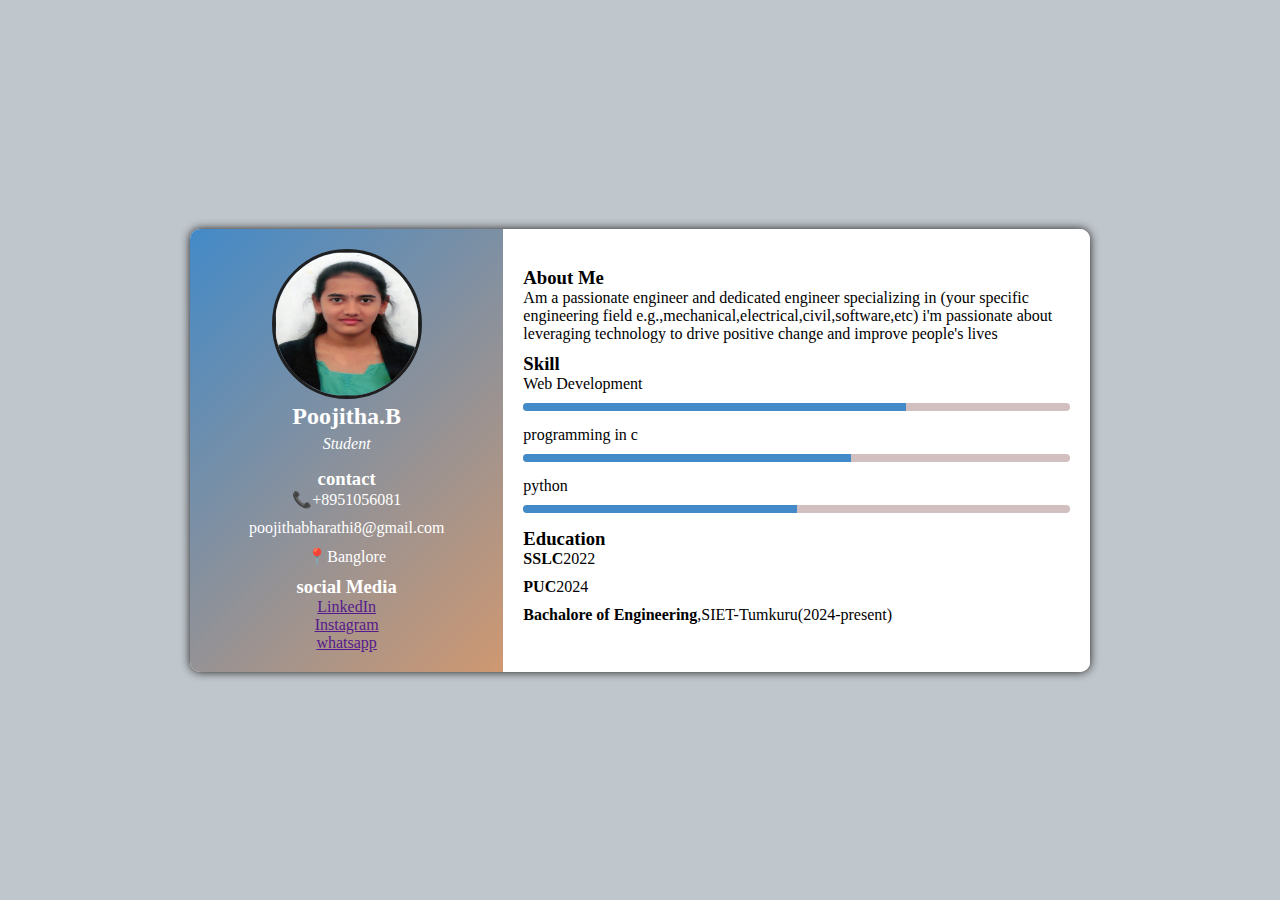
==== index.html @ 65b3ce6e "it's me poojitha" ====
<!DOCTYPE html>
<html lang="en">
<head>
    <meta charset="UTF-8">
    <meta name="viewport" content="width=device-width, initial-scale=1.0">
    <title>poojitha profile</title>
    <link rel="stylesheet" href="style.css">
</head>
<body>
    <div class="container">
     <div class="profile-box">
        <div class="left-section">
            <div class="profile-img">
                <img src="photo.html" width="300" >
            </div>
            <h2>Poojitha.B</h2>
            <p class="role">Student</p>
            <h3>contact</h3>
            <p class="icon">📞+8951056081</p>
            <p class="icon">poojithabharathi8@gmail.com</p>
            <p class="icon">📍Banglore</p>
            <h3>social Media</h3>
            <div class="social media"></div>
            <a href="">LinkedIn</a>
            <a href="">Instagram</a>
            <a href="">whatsapp</a>
        </div>
     
     <div class="right-section">
          <h3>About Me</h3>
          <p>Am a passionate engineer and dedicated engineer specializing in (your specific engineering field e.g.,mechanical,electrical,civil,software,etc)
            i'm passionate about leveraging technology to drive positive change and improve people's lives </p>
         <h3>Skill</h3>
         
         <div class="skill">
            <p>Web Development</p>
            <div class="progress"><div style="width:70%;"></div></div>
         </div>
         <div class="skill">
            <p>programming in c</p>
            <div class="progress"><div style="width:60%;"></div></div>
         </div>
         <div class="skill">
            <p>python</p>
            <div class="progress"><div style="width:50%;"></div></div>
         </div>
         <h3>Education</h3>
         <p><strong>SSLC</strong>2022</p>
         <p><strong>PUC</strong>2024</p>
         <p><strong>Bachalore of Engineering</strong>,SIET-Tumkuru(2024-present)</p>
         </div>
       </div>
    </div>
</body>
</html>
---- style.css ----
*{
    margin: 0;
    padding: 0;
    box-sizing: border-box;
    font-family: Cambria, Cochin, Georgia, Times, 'Times New Roman', serif;
}
body{
    background: rgb(191, 198, 204);
    display: flex;
    justify-content: center;
    align-items: center;
    min-height: 100vh;
    padding: 20px;
}
.container{
    width: 100%;
    max-width: 900px;
}
.profile-box {
    display: flex;
    flex-direction: row;
    flex-wrap: nowrap;
    background: white ;
    border-radius: 10px;
    box-shadow: 0 0 10px rgb(30, 28, 28);
    overflow: hidden;
    align-items: stretch;

.left-section {
    flex: 1;
    max-width: 35%;
    background: linear-gradient(135deg, rgb(67, 138, 200),rgb(207, 152, 113) );
    color: white;
    padding: 20px;
    text-align: center;
    display:flex;
    flex-direction: column;
    align-items: center;
}
.profile-img img {
    width:150px;
    height:150px;
    border-radius: 50%;
    border:3px solid rgb(32, 31, 31);
}
.role{
    font-style: italic;
    margin-bottom: 15px;
    margin-top: 5px;

}
.social-media{
    margin-top: 15px;
}
.social-media a{
    display: inline-block;
    color: azure;
    font-size: 40px;
    margin: 5px;
    text-decoration: none;
}
.right-section {
    flex: 2;
    padding: 20px;
    background: white;
    display: flex;
    flex-direction: column;
    justify-content: center;
}
p{
    margin-bottom: 10px;
}
.skill{
    margin-bottom: 15px;
}
.progress {
    height: 8px;
    width: 100%;
    background: rgb(210, 191, 191);
    border-radius: 5px;
    overflow: hidden;
}
.progress div {
    height:100%;
    background: rgb(67, 138, 200);
}
ul{
    padding-left: 20px;
}
li{
    margin-bottom: 5px;
}
/*Responsive design*/
@media(max-width: 768px){
    .profile-box{
        flex-direction: column;

    }
    .left-section,.right-section{
        max-width: 100%;
        width: 100;
        text-align: center;
    }
}
}
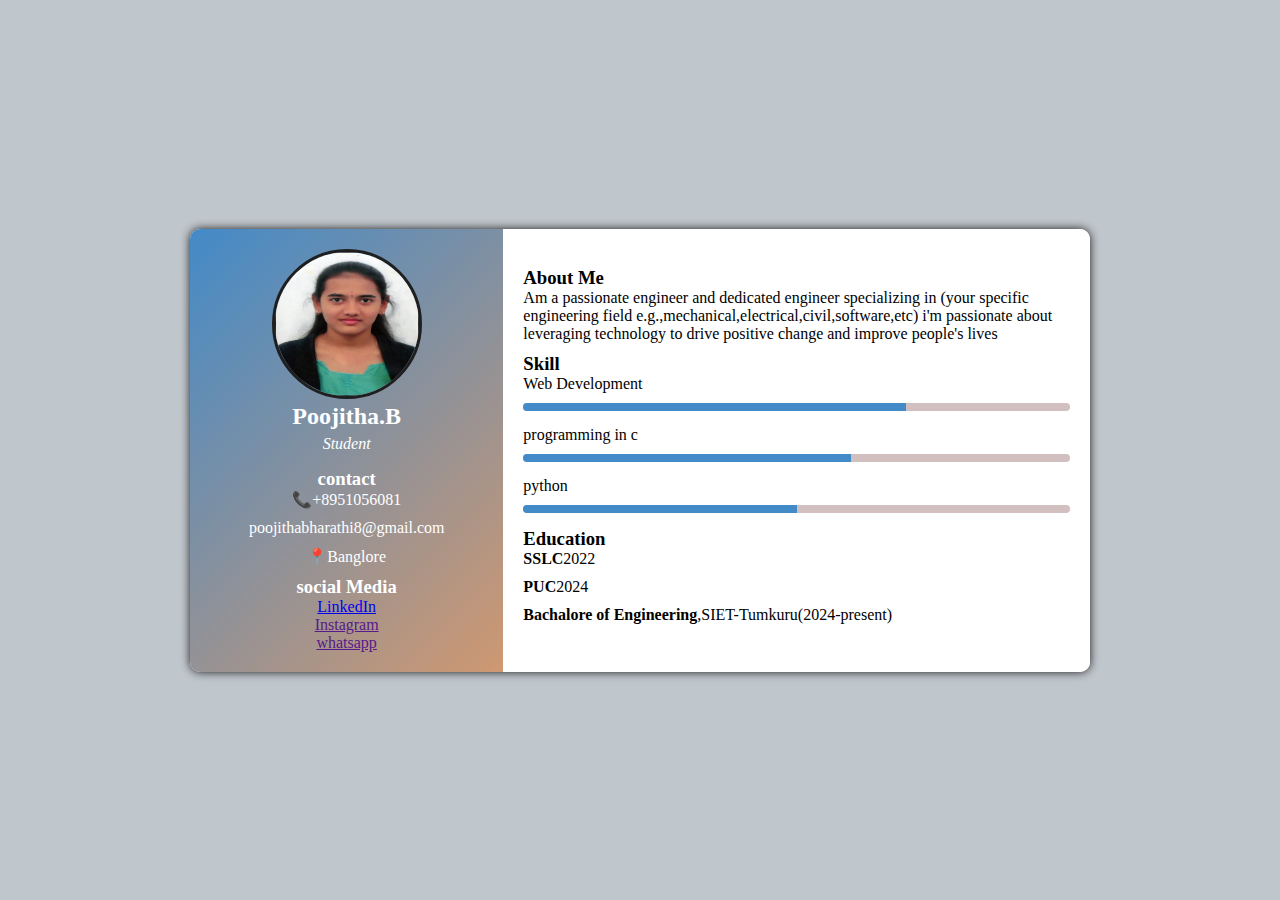
==== commit 3cdb45be: "it's me poojitha" ====
--- a/index.html
+++ b/index.html
@@ -21,7 +21,7 @@
             <p class="icon">📍Banglore</p>
             <h3>social Media</h3>
             <div class="social media"></div>
-            <a href="">LinkedIn</a>
+            <a href="https://www.linkedin.com/feed/?trk=onboarding-landing">LinkedIn</a>
             <a href="">Instagram</a>
             <a href="">whatsapp</a>
         </div>
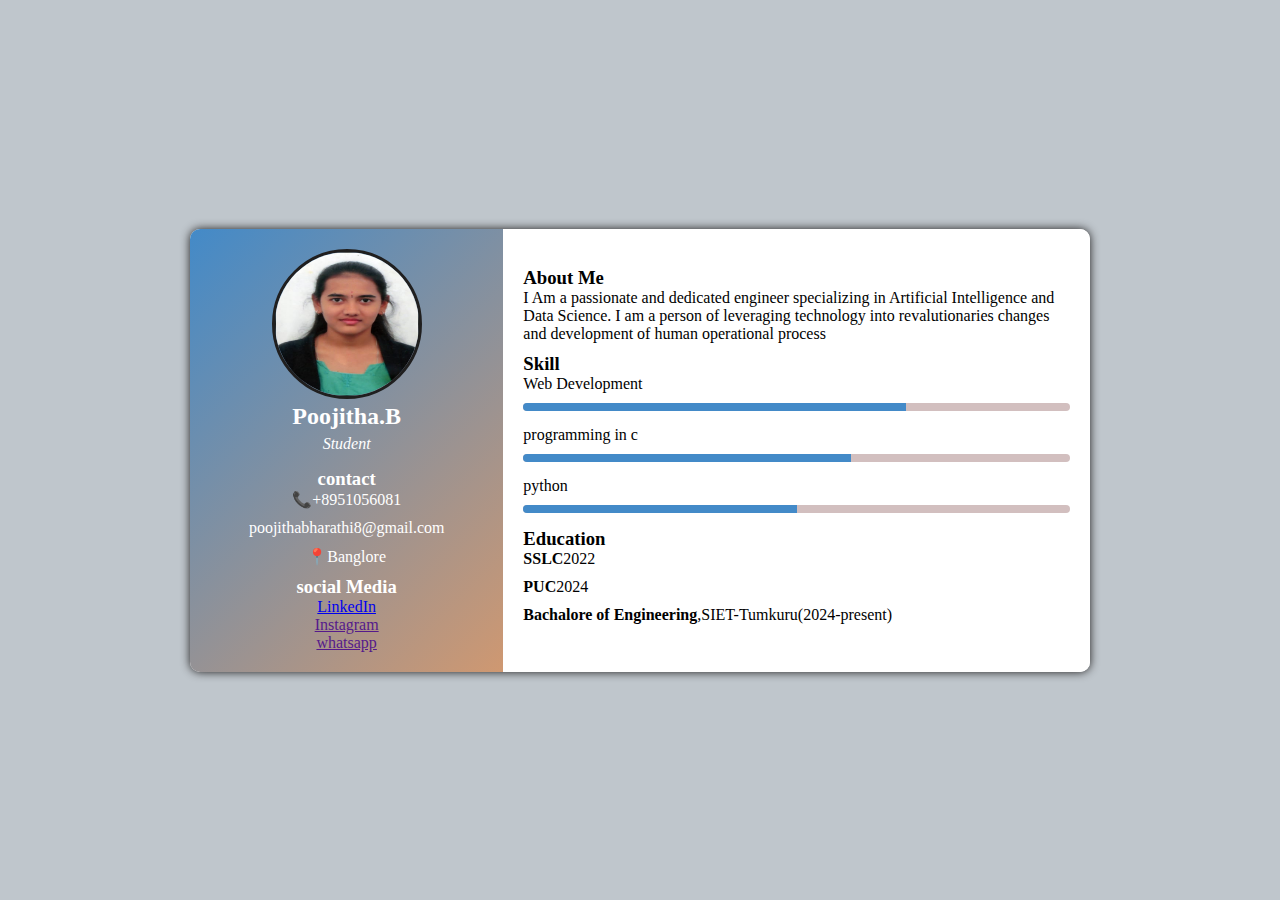
==== commit b5a177c4: "added" ====
--- a/index.html
+++ b/index.html
@@ -28,8 +28,8 @@
      
      <div class="right-section">
           <h3>About Me</h3>
-          <p>Am a passionate engineer and dedicated engineer specializing in (your specific engineering field e.g.,mechanical,electrical,civil,software,etc)
-            i'm passionate about leveraging technology to drive positive change and improve people's lives </p>
+          <p> I Am a passionate  and dedicated engineer specializing in Artificial Intelligence and Data Science.
+            I am a person of leveraging technology into revalutionaries changes and development of human operational process </p>
          <h3>Skill</h3>
          
          <div class="skill">
